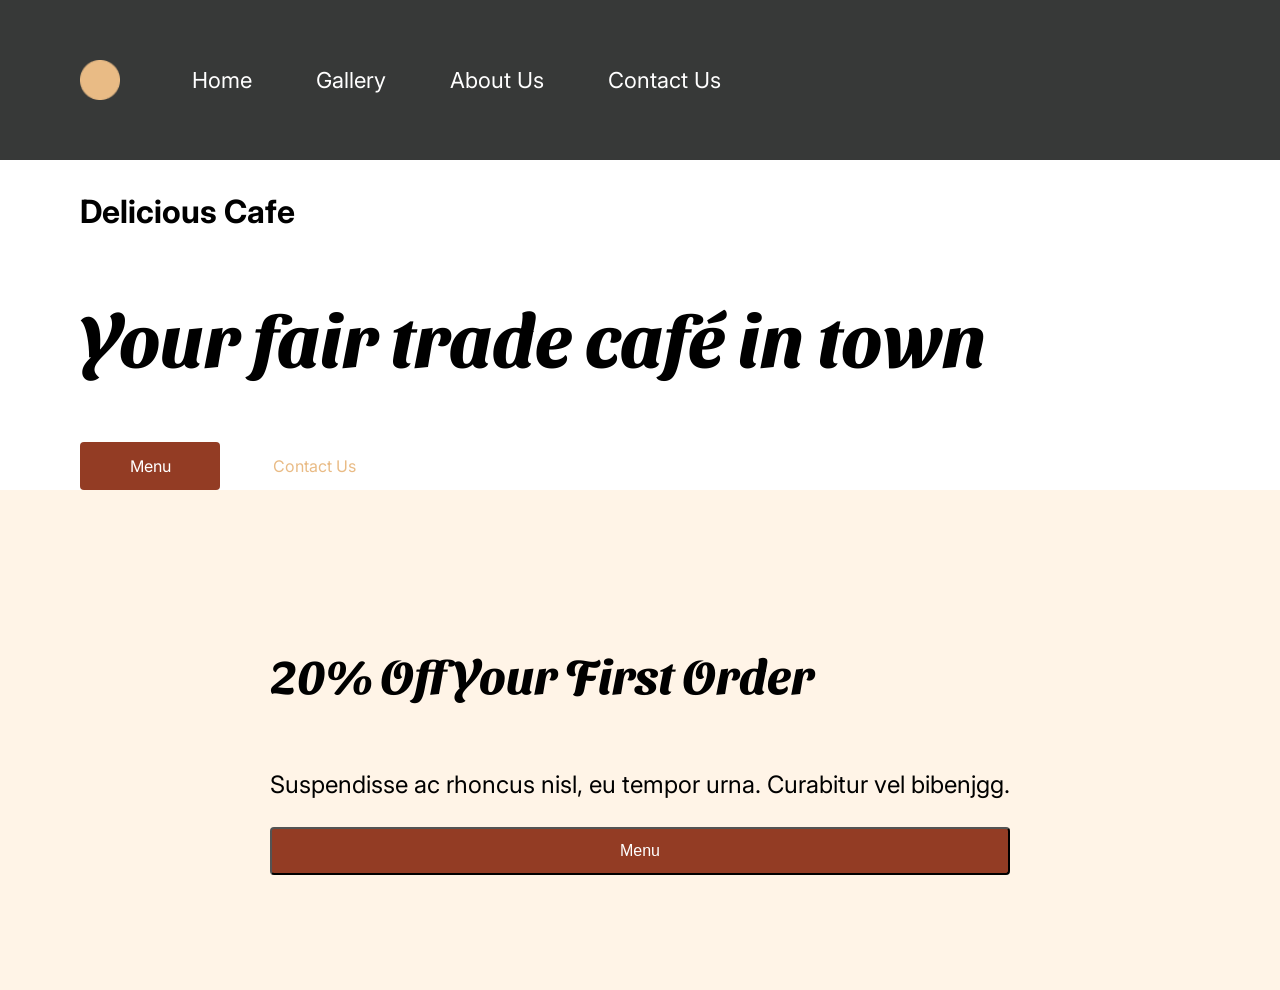
==== index.html @ 5f7141e3 "HTML, local and global CSS added HTML started on Landingpage CSS added to global.css CSS stated on l" ====
<!DOCTYPE html>
<html lang="en">
<head>
    <meta charset="UTF-8">
    <meta name="viewport" content="width=device-width, initial-scale=1.0">
    <title>Home</title>
    <link rel="preconnect" href="https://fonts.googleapis.com">
    <link rel="preconnect" href="https://fonts.gstatic.com" crossorigin>
    <link href="https://fonts.googleapis.com/css2?family=Inter:ital,opsz,wght@0,14..32,100..900;1,14..32,100..900&family=Sansita+Swashed:wght@300..900&display=swap" rel="stylesheet">
    <link rel="stylesheet" href="css/global.css">
    <link rel="stylesheet" href="css/landingpage.css">
</head>

<body>
<nav class="header">
    <img class="logotype" src="images/ellipse.png" alt="Logotype">
    <ul class="header__list">
        <li class="header__item"><a class="header__link" href="index.html">Home</a></li>
        <li class="header__item"><a class="header__link" href="pages/gallery.html">Gallery</a></li>
        <li class="header__item"><a class="header__link" href="pages/about.html">About Us</a></li>
        <li class="header__item"><a class="header__link" href="pages/contact.html">Contact Us</a></li>
    </ul>
</nav>

<main>

<body>
    <section class="hero">
        <div class="hero__content">
            <div>
            <h3>Delicious Cafe</h3>
            <h1>Your fair trade café in town</h1>
            </div>

            <div class="hero__actions">
                <a class="button button--primary">Menu</a>
                <a class="button button--secondary">Contact Us</a>
            </div>
        </div>
    </section>


    <section class="gallery">
        <!-- Gallery! -->
    </section>

    <section class="promotion">
        <div class="promotion__content">
            <h2 class="promotion__heading">20% Off  Your First Order</h2>
            <p class="text--big">Suspendisse ac rhoncus nisl, eu tempor urna. Curabitur vel bibenjgg.</p>
            <button class="button button--primary">Menu</button>
        </div>

    </section>
</body>
---- css/global.css ----
/*-----------------------------------------
    General
-----------------------------------------*/


body {
    height: 100vh;
    margin: 0;
    font-family: "Inter", sans-serif;
}

/*-----------------------------------------
    Fonts
-----------------------------------------*/

h1, h2 {
  font-family: "Sansita Swashed", cursive;
}

h1 {
    font-size: 74px;
}

h2 {
    font-size: 48px;
}

h3 {
    font-family: "Inter", sans-serif;
    font-size: 32px;
}

.text--big {
    font-size: 24px;
    line-height: 150%;
}

.text--small {
    font-size: 16px;
    line-height: 150%;

}

/*-----------------------------------------
    header
-----------------------------------------*/

.header {
    display: flex;
    align-items: center;
    justify-content: flex-start;
    width: 100%;
    gap: 32px;
    min-height: 80px;
    padding: 40px 80px;
    background-color:#373938;
}

.header__list {
    display: flex;
    align-items: center;
    gap: 64px;
    list-style: none;
}

.header__link {
    color: inherit;
    font-size: 22px;
    font-weight: 400;
    text-decoration: none;
    color:white;
}

.header__link:hover {
    color:#E9BB85;
}

/* Fun to mark link active? */

.logotype {
    width: 40px;
}

/*-----------------------------------------
    Buttons
-----------------------------------------*/

.button {
    display: flex;
    align-items: center;
    justify-content: center;
    min-width: 100px;
    min-height: 48px;
    padding: 0 20px;
    border-radius: 4px;
    font-size: 16px;
    text-decoration: none;
}


.button--primary {
    background-color: #933C24;
    color: #ffffff;
}

.button--primary:hover {
    background-color: #9E4B34;
}

.button--secondary {
    color: #E9BB85;
}

.button--primary:hover {
    background-color: #Button;
}
---- css/landingpage.css ----
/*-----------------------------------------
    Hero
-----------------------------------------*/
.hero {
    display: flex;
    justify-content: flex-start;
    padding-left: 80px;
}

.hero__content {
    display: flex;
    flex-direction: column;
}

.hero__actions {
    display: flex;
    gap: 24px;
}






/*-----------------------------------------
    Promotion
-----------------------------------------*/
.promotion {
    display: flex;
    justify-content: center;
    align-items: center;
    width: 100%;
    height: 500px;
    background-color: #FFF4E7;
};

.promotion__heading {
    color: #933C24;
}
/* varför blir den inte brun? */

.promotion__content {
    display: flex;
    flex-direction: column;
    justify-content: center;
}

/*varför hamnar dem inte i mitten?*/
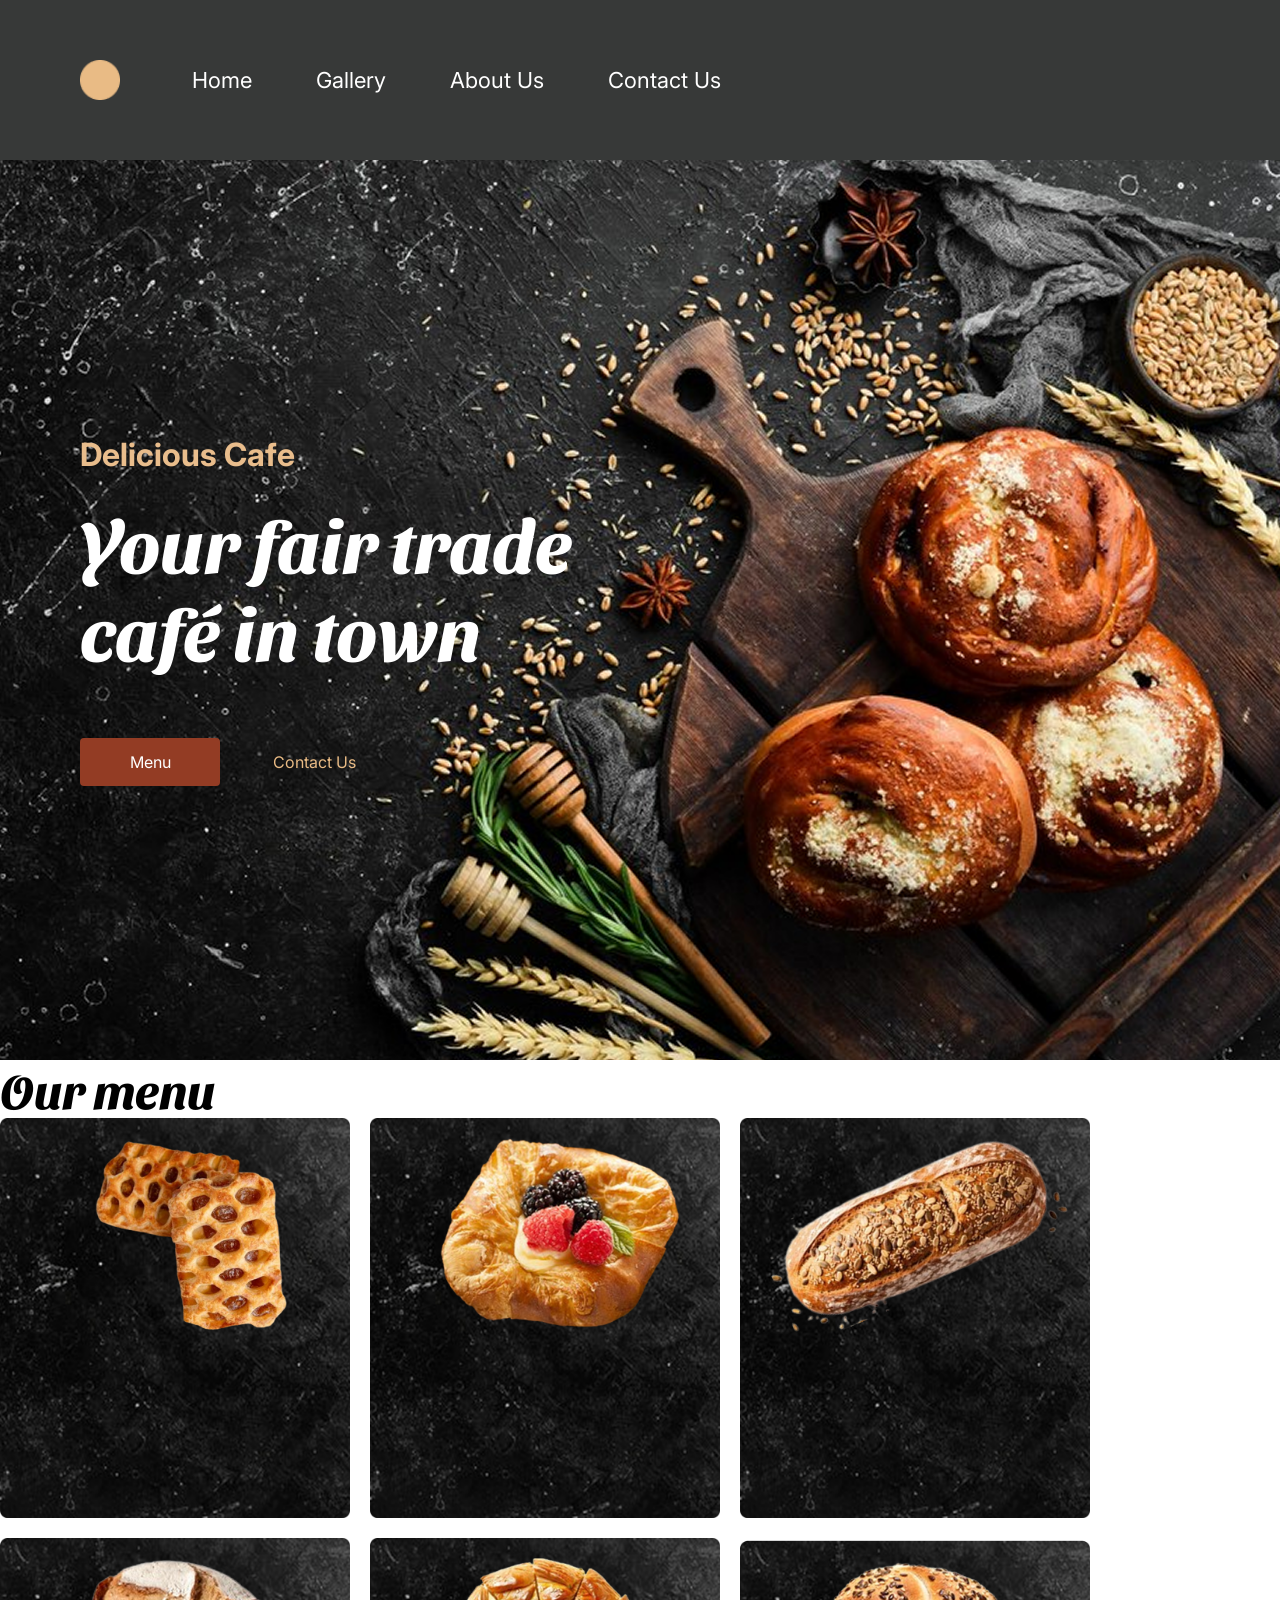
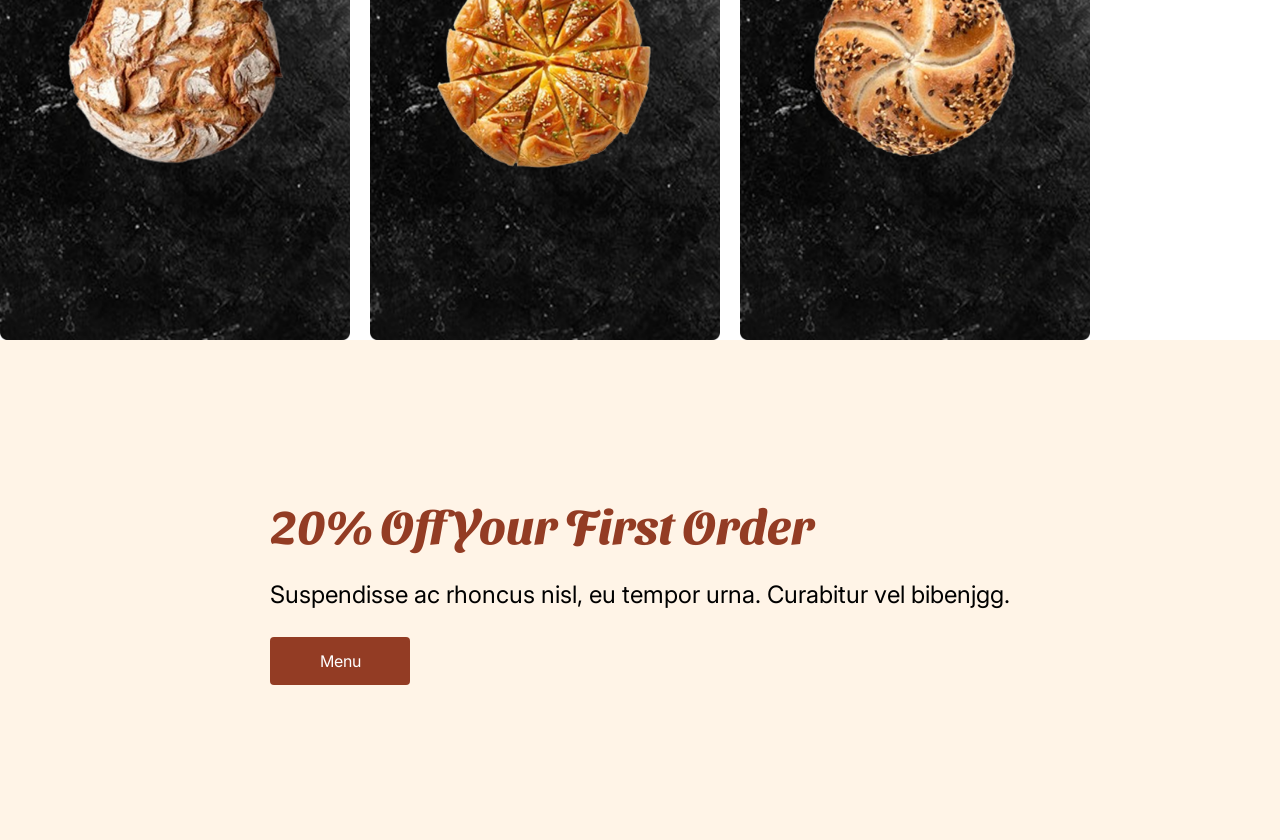
==== commit aabfaa1e: "global CSS and landing page updated" ====
--- a/index.html
+++ b/index.html
@@ -24,31 +24,52 @@
 
 <main>
 
+<!-- --------------------------------------
+    Hero
+-------------------------------------- -->
+
 <body>
     <section class="hero">
         <div class="hero__content">
-            <div>
-            <h3>Delicious Cafe</h3>
-            <h1>Your fair trade café in town</h1>
+            <div class="hero__content__copy">
+            <h3 class="hero__h3">Delicious Cafe</h3>
+            <h1 class="hero__h1">Your fair trade café in town</h1>
             </div>
 
             <div class="hero__actions">
-                <a class="button button--primary">Menu</a>
-                <a class="button button--secondary">Contact Us</a>
+                <a class="button button--primary" href="#menu">Menu</a>
+                <a class="button button--secondary" href="/pages/contact.html">Contact Us</a>
             </div>
         </div>
     </section>
 
+<!----------------------------------
+    Menu
+-------------------------------------- -->
 
-    <section class="gallery">
-        <!-- Gallery! -->
-    </section>
+<section class="menu" id="menu">
+    <div class="menu__container">
+        <h2>Our menu</h2>
+        <div class="menu__gallery">
+            <img src="/images/bred1.png" alt="">
+            <img src="/images/bred2.png" alt="">
+            <img src="/images/bred3.png" alt="">
+            <img src="/images/bred4.png" alt="">
+            <img src="/images/bred5.png" alt="">
+            <img src="/images/bred6.png" alt="">
+        </div>
+    </div>
+</section>
+
+<!----------------------------------
+    Promotion
+-------------------------------------- -->
 
     <section class="promotion">
-        <div class="promotion__content">
+        <div class="promotion__container">
             <h2 class="promotion__heading">20% Off  Your First Order</h2>
             <p class="text--big">Suspendisse ac rhoncus nisl, eu tempor urna. Curabitur vel bibenjgg.</p>
-            <button class="button button--primary">Menu</button>
+            <a class="button button--primary" href="#menu">Menu</a>
         </div>
 
     </section>
--- a/css/global.css
+++ b/css/global.css
@@ -12,6 +12,11 @@
 /*-----------------------------------------
     Fonts
 -----------------------------------------*/
+
+h1, h2, h3 {
+    margin:0px;
+    padding:0px;
+}
 
 h1, h2 {
   font-family: "Sansita Swashed", cursive;
@@ -49,7 +54,7 @@
     display: flex;
     align-items: center;
     justify-content: flex-start;
-    width: 100%;
+    width: 100vp;
     gap: 32px;
     min-height: 80px;
     padding: 40px 80px;
@@ -90,6 +95,7 @@
     align-items: center;
     justify-content: center;
     min-width: 100px;
+    max-width: fit-content;
     min-height: 48px;
     padding: 0 20px;
     border-radius: 4px;
--- a/css/landingpage.css
+++ b/css/landingpage.css
@@ -3,13 +3,35 @@
 -----------------------------------------*/
 .hero {
     display: flex;
-    justify-content: flex-start;
+    justify-content: flex-start ;
+    align-items: center;
+    width: 100vp;
+    height: 900px;
     padding-left: 80px;
+    background-image: url(/images/heroImage.png);
+    background-size: cover;
+    background-position: center;
 }
 
 .hero__content {
     display: flex;
     flex-direction: column;
+    gap: 64px;
+    max-width: 500px;
+}
+
+.hero__content__copy {
+    display: flex;
+    flex-direction: column;
+    gap:24px;
+}
+
+h1 {
+    color: white;
+}
+
+h3 {
+    color: #E9BD8C;
 }
 
 .hero__actions {
@@ -17,9 +39,40 @@
     gap: 24px;
 }
 
+/*-----------------------------------------
+    Menu
+-----------------------------------------*/
+.menu {
+    direction: flex;
+    justify-content: center;
+    align-items: center;
+    margin: auto;
+    width: 100%;
+
+}
+
+.menu__container {
+    direction: flex;
+    flex-direction: column;
+    align-items: center;
+    justify-content: center;
+    gap: 32px;
+    margin: auto;
+    width: 100%;
 
 
+}
 
+.menu__gallery {
+    display: flex;
+    flex-wrap: wrap;
+    gap: 20px;
+    width: 1100px;
+}
+
+.menu__gallery img {
+  max-width: 350px;
+}
 
 
 /*-----------------------------------------
@@ -34,15 +87,21 @@
     background-color: #FFF4E7;
 };
 
+.promotion__container {
+    display: flex;
+    flex-direction: column;
+    justify-content: center;
+    align-items: center;
+    max-width: 500px;
+    gap: 32px;
+}
+
+/*varför hamnar dem inte i mitten? gap ufungerar inte*/
+
 .promotion__heading {
     color: #933C24;
 }
-/* varför blir den inte brun? */
 
-.promotion__content {
-    display: flex;
-    flex-direction: column;
-    justify-content: center;
-}
+
 
 /*varför hamnar dem inte i mitten?*/
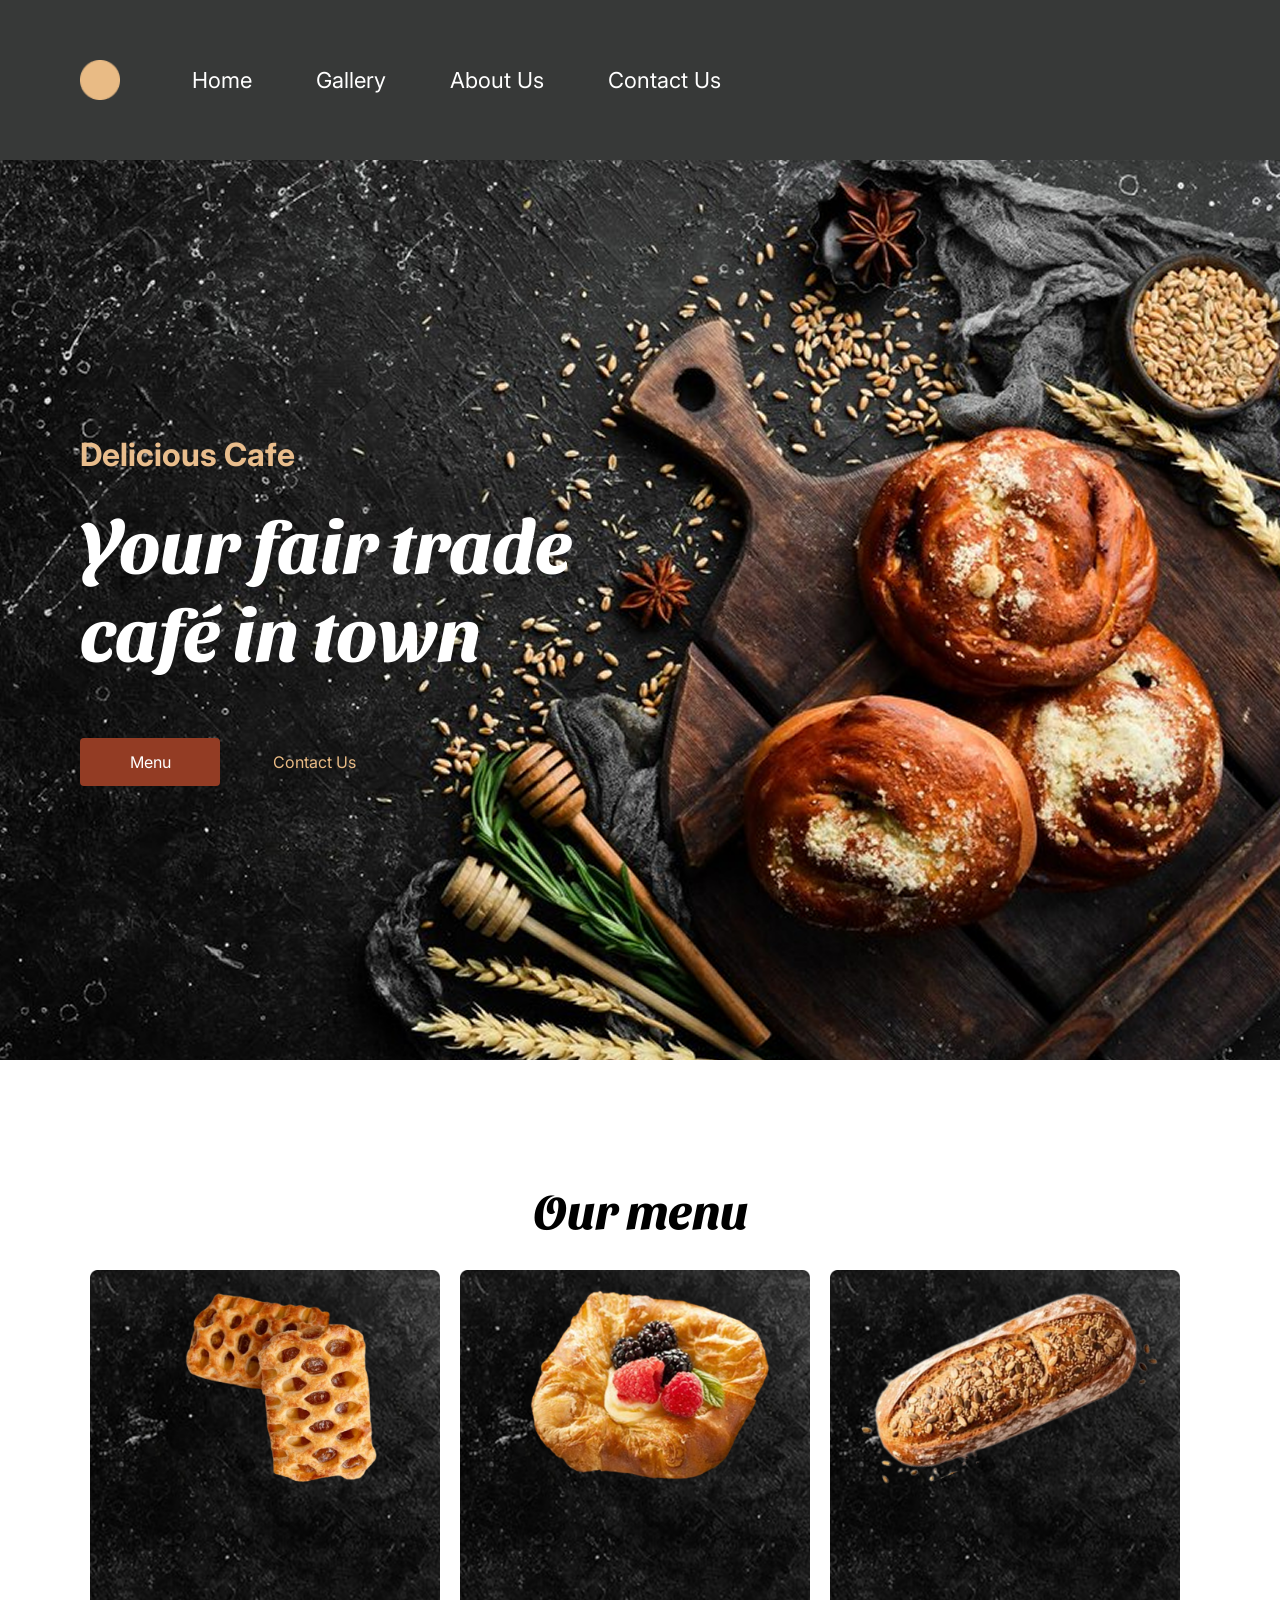
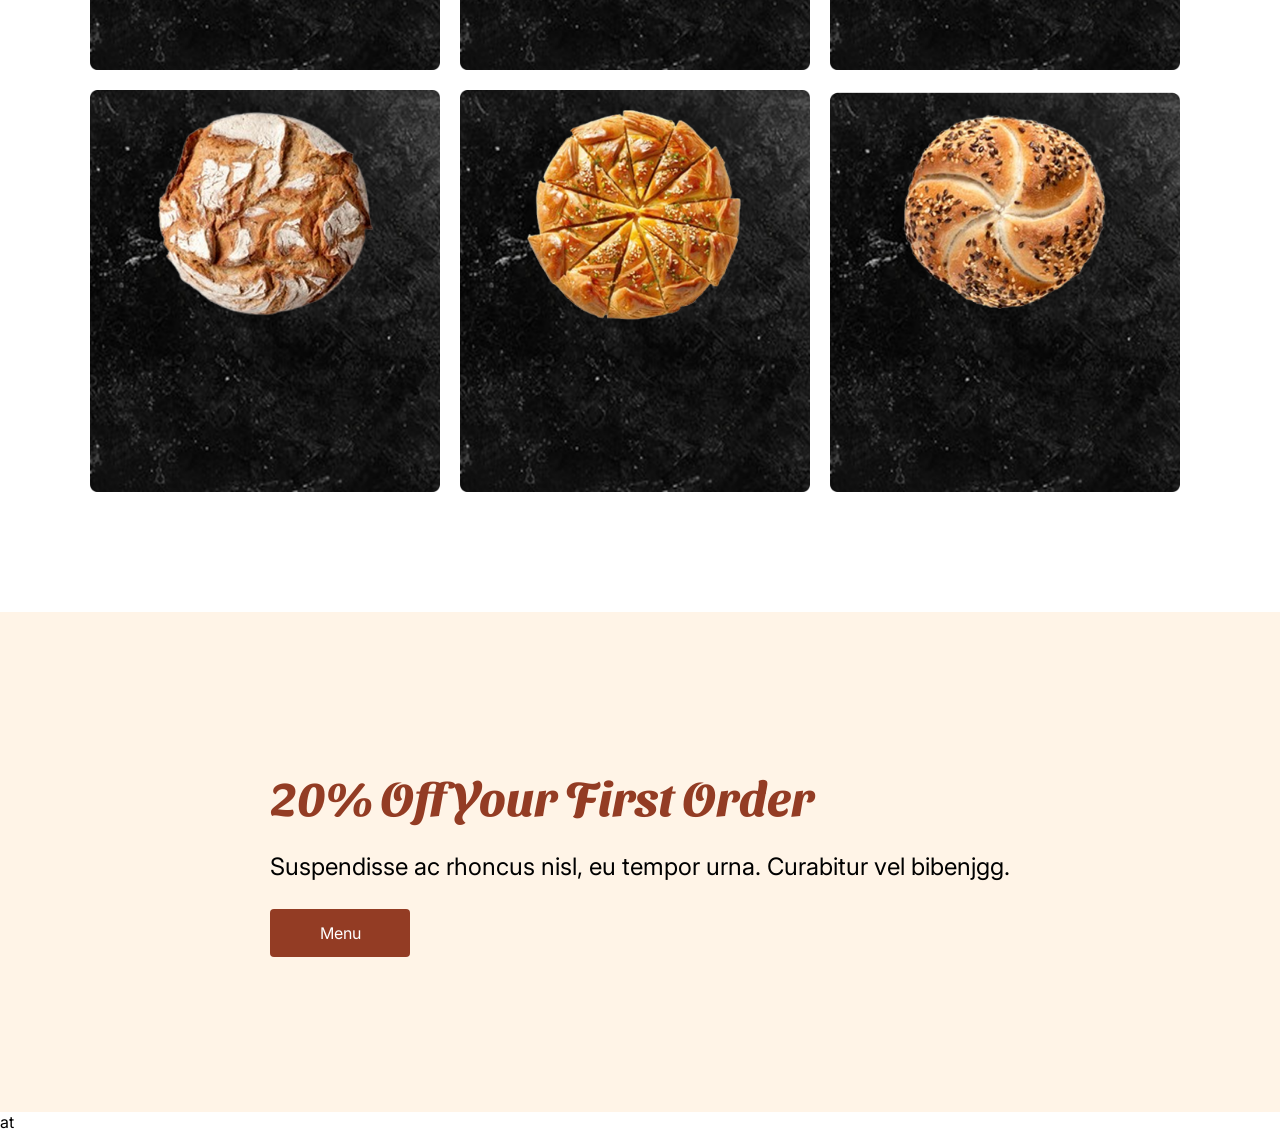
==== commit 23b63459: "Solved flex issue in menu" ====
--- a/index.html
+++ b/index.html
@@ -72,6 +72,6 @@
             <a class="button button--primary" href="#menu">Menu</a>
         </div>
 
-    </section>
+    </section>at
 </body>
 
--- a/css/landingpage.css
+++ b/css/landingpage.css
@@ -43,16 +43,16 @@
     Menu
 -----------------------------------------*/
 .menu {
-    direction: flex;
+    display: flex;
     justify-content: center;
     align-items: center;
-    margin: auto;
+    margin: 120px auto;
     width: 100%;
 
 }
 
 .menu__container {
-    direction: flex;
+    display: flex;
     flex-direction: column;
     align-items: center;
     justify-content: center;
@@ -102,6 +102,3 @@
     color: #933C24;
 }
 
-
-
-/*varför hamnar dem inte i mitten?*/
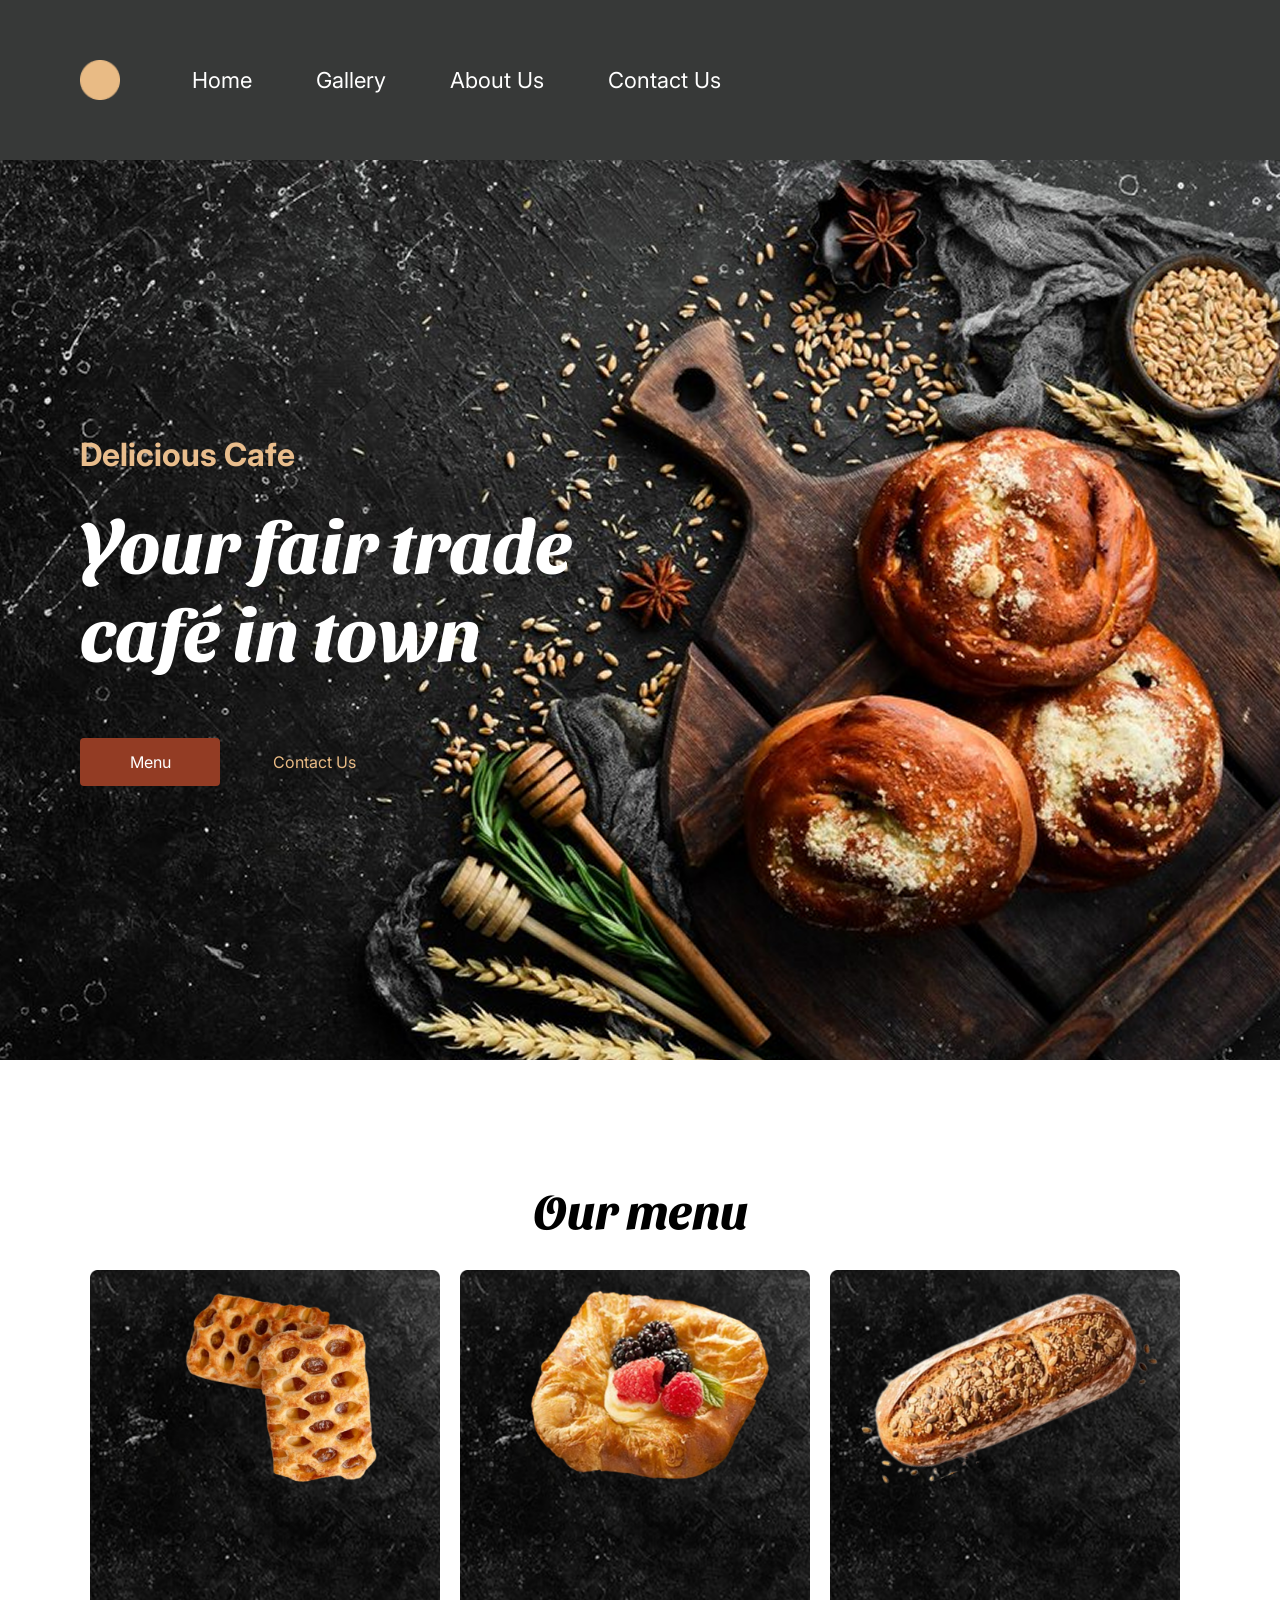
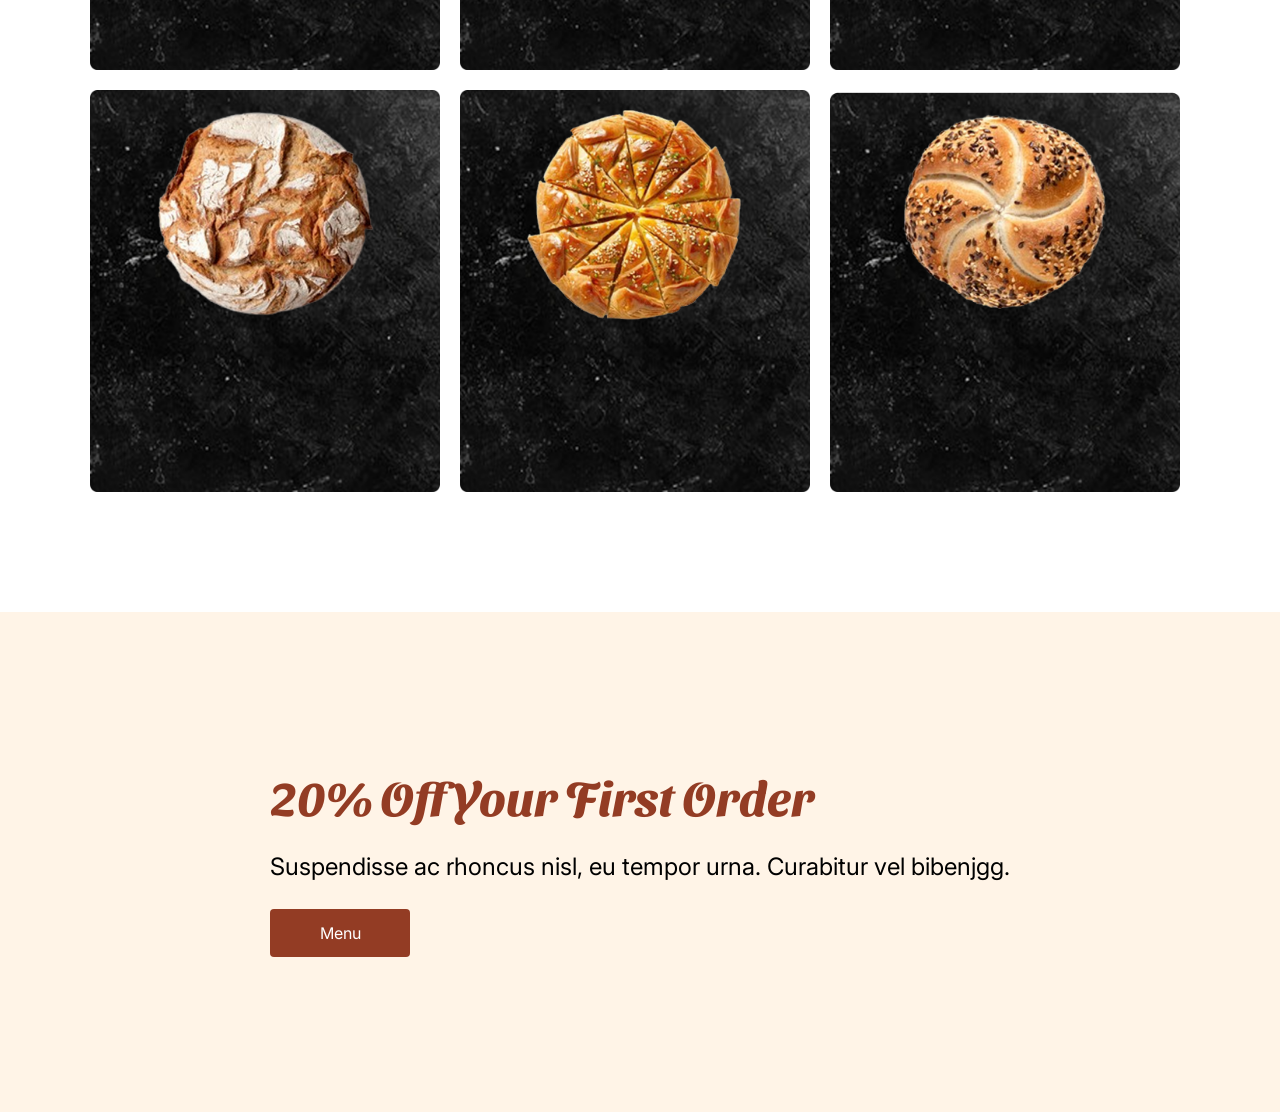
==== commit 62a91c8a: "Update index.html" ====
--- a/index.html
+++ b/index.html
@@ -72,6 +72,6 @@
             <a class="button button--primary" href="#menu">Menu</a>
         </div>
 
-    </section>at
+    </section>
 </body>
 
